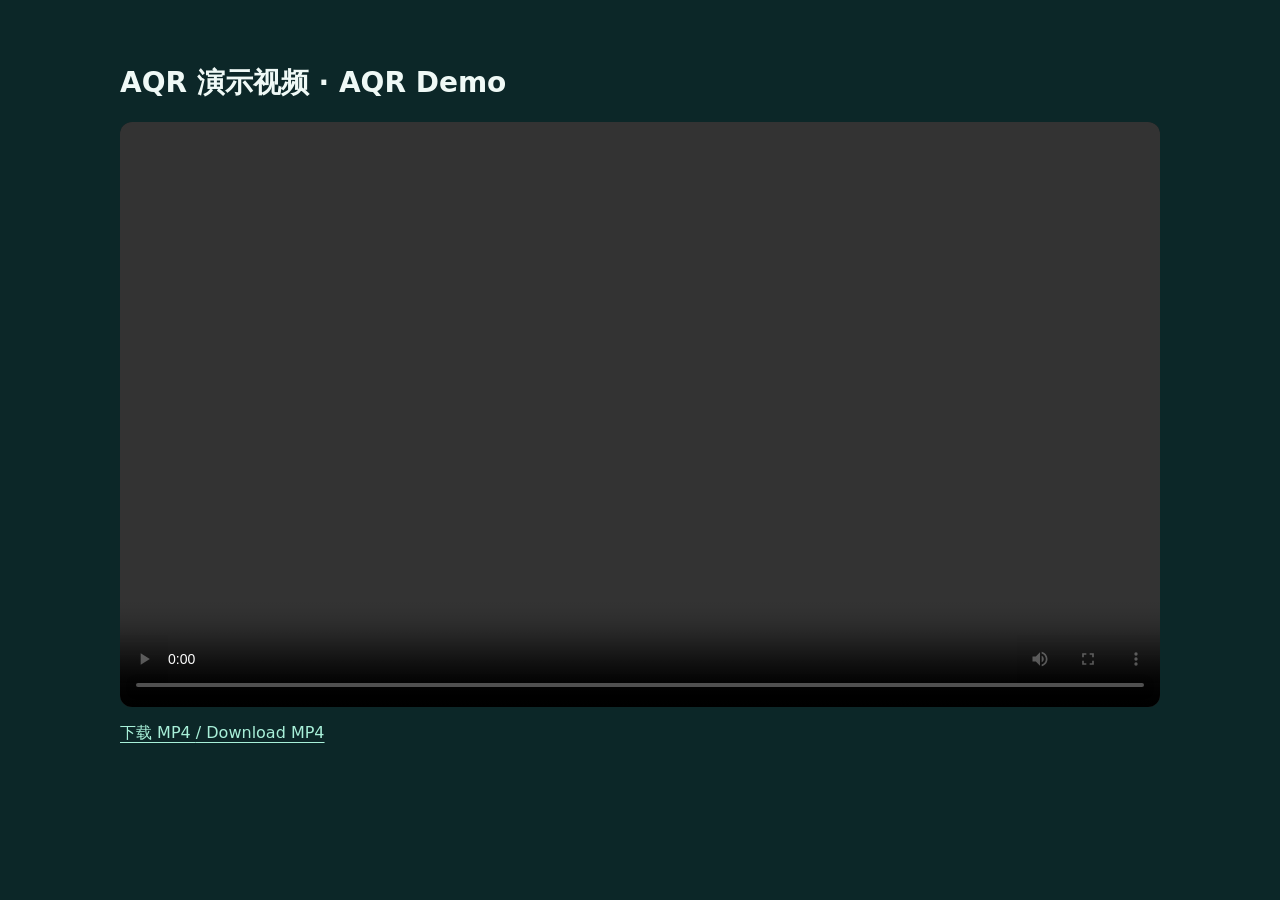
==== index.html @ 63028049 "Serve the AQR demo with a video player" ====
<!doctype html>
<html lang="zh-CN">
<head>
  <meta charset="utf-8">
  <meta name="viewport" content="width=device-width, initial-scale=1">
  <meta name="theme-color" content="#0c2728">
  <title>AQR 演示视频 · AQR Demo</title>
  <link rel="icon" href="assets/aqr-icon.png" type="image/png">
  <style>
    :root { color-scheme: dark; font-family: system-ui, "Microsoft YaHei", sans-serif; }
    body { margin: 0; background: #0c2728; color: #eff9f6; }
    main { width: min(65rem, calc(100% - 2rem)); margin: 0 auto; padding: clamp(1.5rem, 5vw, 4rem) 0; }
    h1 { margin: 0 0 1.25rem; font-size: clamp(1.25rem, 3vw, 1.75rem); }
    video { display: block; width: 100%; aspect-ratio: 16 / 9; border-radius: .75rem; background: #071719; }
    p { margin: 1rem 0 0; }
    a { color: #a8f0d9; text-underline-offset: .22em; }
  </style>
</head>
<body>
  <main>
    <h1>AQR 演示视频 <span lang="en">· AQR Demo</span></h1>
    <video controls playsinline preload="metadata" aria-label="AQR 演示视频 / AQR demo">
      <source src="assets/aqr-demo.mp4" type="video/mp4">
    </video>
    <p><a href="assets/aqr-demo.mp4" download>下载 MP4 <span lang="en">/ Download MP4</span></a></p>
  </main>
</body>
</html>
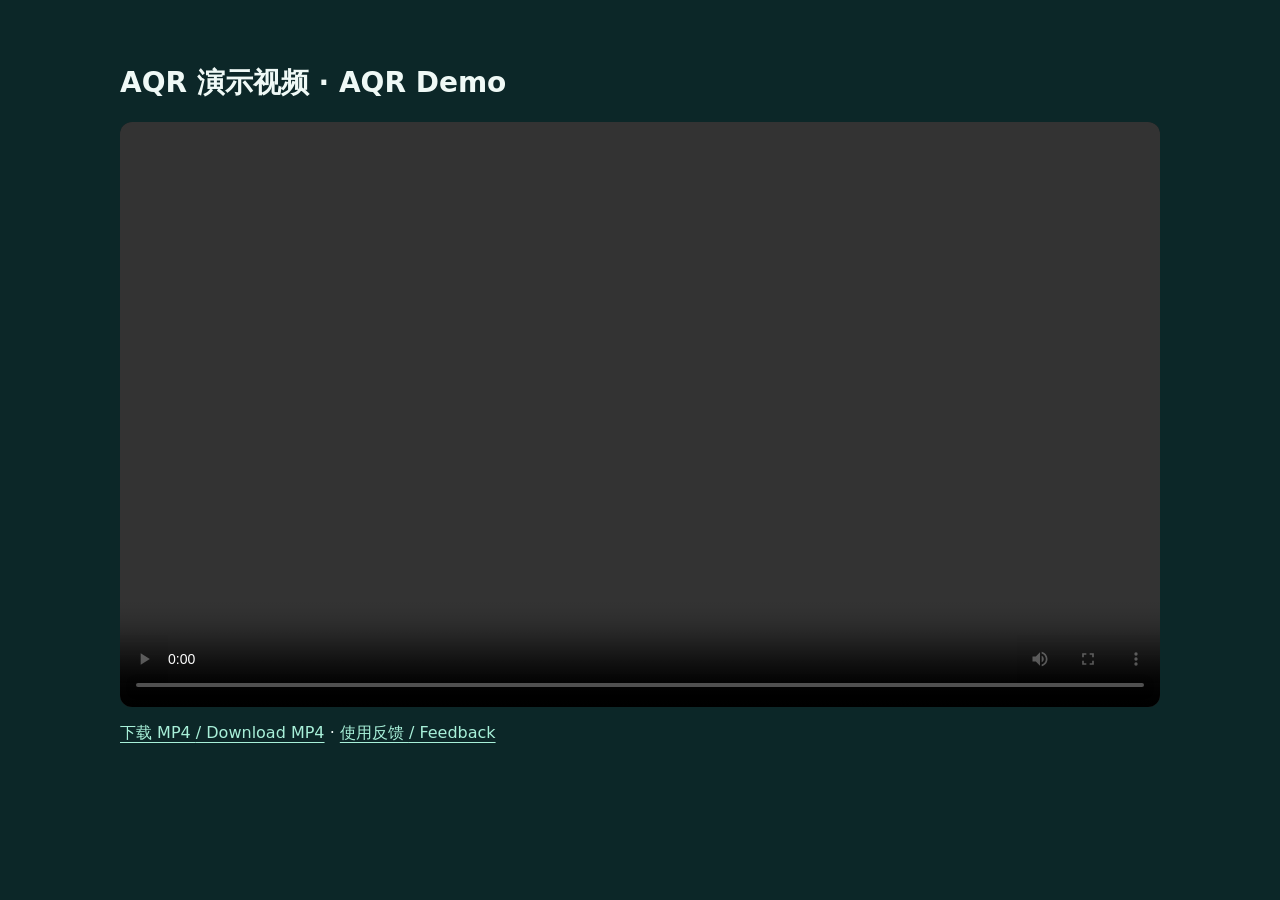
==== commit 19819e24: "Add a public AQR feedback form" ====
--- a/index.html
+++ b/index.html
@@ -22,7 +22,11 @@
     <video controls playsinline preload="metadata" aria-label="AQR 演示视频 / AQR demo">
       <source src="assets/aqr-demo.mp4" type="video/mp4">
     </video>
-    <p><a href="assets/aqr-demo.mp4" download>下载 MP4 <span lang="en">/ Download MP4</span></a></p>
+    <p>
+      <a href="assets/aqr-demo.mp4" download>下载 MP4 <span lang="en">/ Download MP4</span></a>
+      <span aria-hidden="true"> · </span>
+      <a href="https://github.com/joinwell52-AI/AQR-D/issues/new?template=feedback.yml">使用反馈 <span lang="en">/ Feedback</span></a>
+    </p>
   </main>
 </body>
 </html>
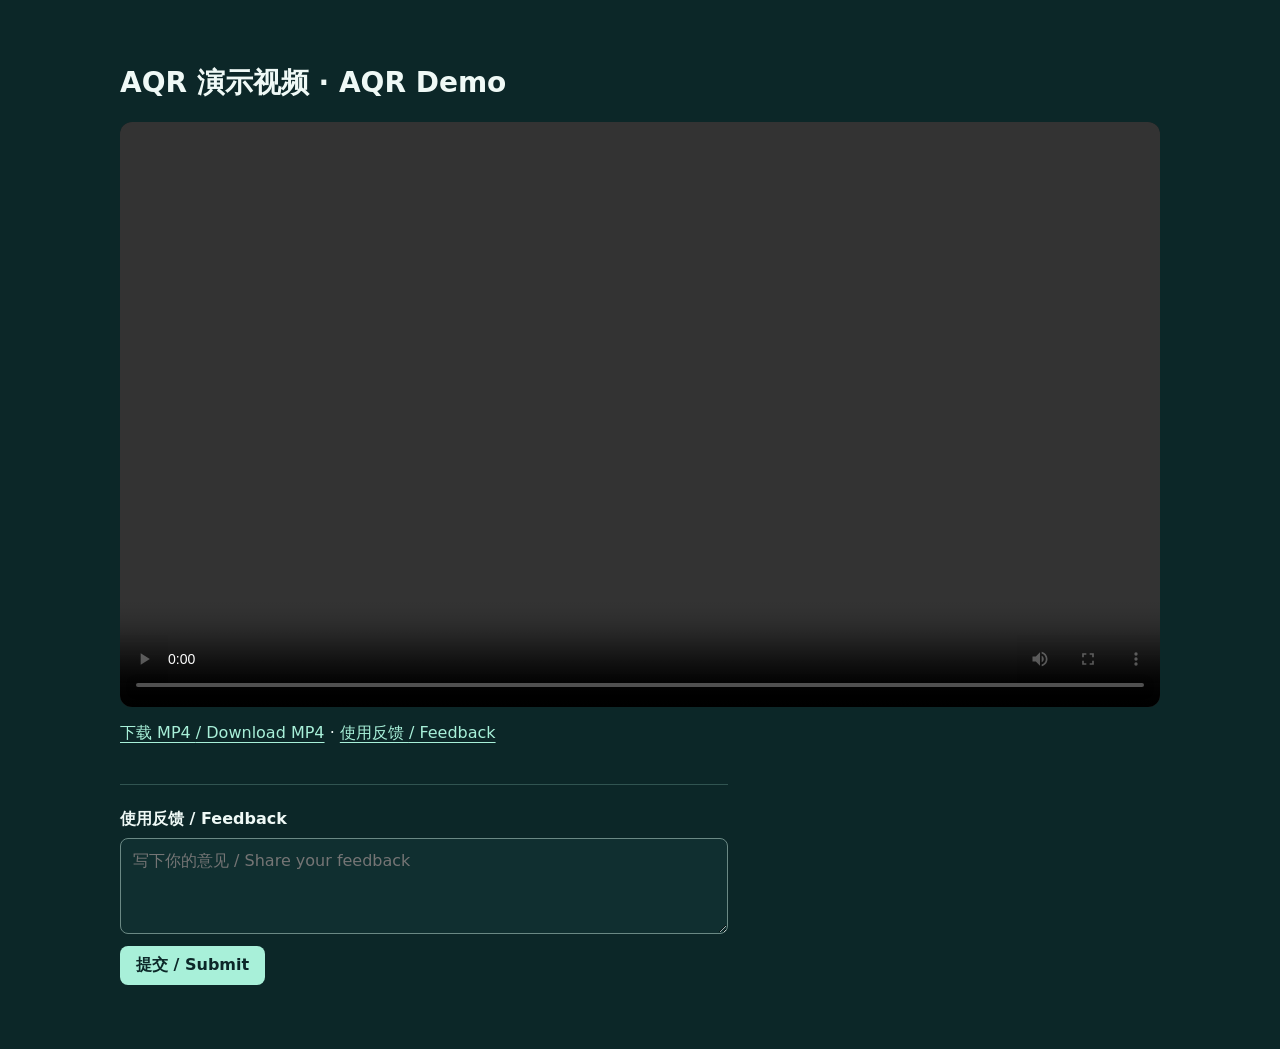
==== commit 360f6f4d: "Accept AQR feedback directly on the demo page" ====
--- a/index.html
+++ b/index.html
@@ -6,6 +6,7 @@
   <meta name="theme-color" content="#0c2728">
   <title>AQR 演示视频 · AQR Demo</title>
   <link rel="icon" href="assets/aqr-icon.png" type="image/png">
+  <script type="module" src="assets/feedback.js"></script>
   <style>
     :root { color-scheme: dark; font-family: system-ui, "Microsoft YaHei", sans-serif; }
     body { margin: 0; background: #0c2728; color: #eff9f6; }
@@ -14,6 +15,12 @@
     video { display: block; width: 100%; aspect-ratio: 16 / 9; border-radius: .75rem; background: #071719; }
     p { margin: 1rem 0 0; }
     a { color: #a8f0d9; text-underline-offset: .22em; }
+    #feedback { max-width: 38rem; margin-top: 2.5rem; padding-top: 1.5rem; border-top: 1px solid #315451; }
+    #feedback label { display: block; margin-bottom: .5rem; font-weight: 650; }
+    textarea { display: block; width: 100%; box-sizing: border-box; min-height: 6rem; resize: vertical; padding: .75rem; font: inherit; color: inherit; background: #102f30; border: 1px solid #6b8984; border-radius: .5rem; }
+    button { margin-top: .75rem; padding: .55rem 1rem; border: 0; border-radius: .5rem; background: #a8f0d9; color: #0c2728; font: inherit; font-weight: 650; cursor: pointer; }
+    button:disabled { opacity: .65; cursor: default; }
+    #feedback-result { margin-left: .5rem; }
   </style>
 </head>
 <body>
@@ -25,8 +32,14 @@
     <p>
       <a href="assets/aqr-demo.mp4" download>下载 MP4 <span lang="en">/ Download MP4</span></a>
       <span aria-hidden="true"> · </span>
-      <a href="https://github.com/joinwell52-AI/AQR-D/issues/new?template=feedback.yml">使用反馈 <span lang="en">/ Feedback</span></a>
+      <a href="#feedback">使用反馈 <span lang="en">/ Feedback</span></a>
     </p>
+    <form id="feedback">
+      <label for="feedback-message">使用反馈 <span lang="en">/ Feedback</span></label>
+      <textarea id="feedback-message" maxlength="1500" required placeholder="写下你的意见 / Share your feedback"></textarea>
+      <button type="submit" disabled>提交 <span lang="en">/ Submit</span></button>
+      <span id="feedback-result" role="status"></span>
+    </form>
   </main>
 </body>
 </html>
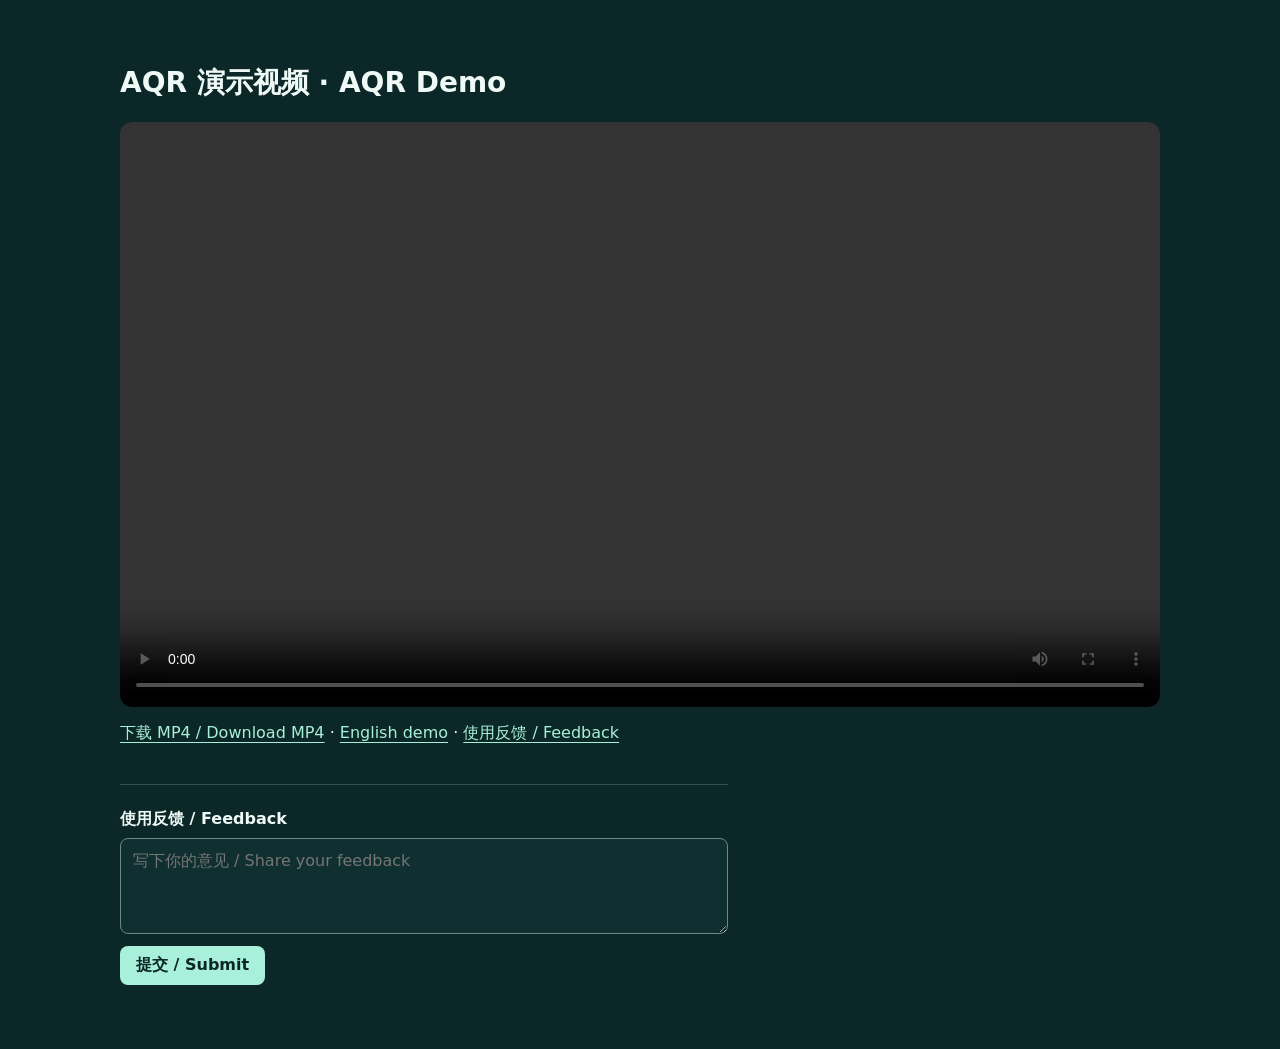
==== commit a3bd1749: "Publish the English AQR demo" ====
--- a/index.html
+++ b/index.html
@@ -6,15 +6,9 @@
   <meta name="theme-color" content="#0c2728">
   <title>AQR 演示视频 · AQR Demo</title>
   <link rel="icon" href="assets/aqr-icon.png" type="image/png">
+  <link rel="stylesheet" href="assets/demo.css">
   <script type="module" src="assets/feedback.js"></script>
   <style>
-    :root { color-scheme: dark; font-family: system-ui, "Microsoft YaHei", sans-serif; }
-    body { margin: 0; background: #0c2728; color: #eff9f6; }
-    main { width: min(65rem, calc(100% - 2rem)); margin: 0 auto; padding: clamp(1.5rem, 5vw, 4rem) 0; }
-    h1 { margin: 0 0 1.25rem; font-size: clamp(1.25rem, 3vw, 1.75rem); }
-    video { display: block; width: 100%; aspect-ratio: 16 / 9; border-radius: .75rem; background: #071719; }
-    p { margin: 1rem 0 0; }
-    a { color: #a8f0d9; text-underline-offset: .22em; }
     #feedback { max-width: 38rem; margin-top: 2.5rem; padding-top: 1.5rem; border-top: 1px solid #315451; }
     #feedback label { display: block; margin-bottom: .5rem; font-weight: 650; }
     textarea { display: block; width: 100%; box-sizing: border-box; min-height: 6rem; resize: vertical; padding: .75rem; font: inherit; color: inherit; background: #102f30; border: 1px solid #6b8984; border-radius: .5rem; }
@@ -32,6 +26,8 @@
     <p>
       <a href="assets/aqr-demo.mp4" download>下载 MP4 <span lang="en">/ Download MP4</span></a>
       <span aria-hidden="true"> · </span>
+      <a href="en/" lang="en">English demo</a>
+      <span aria-hidden="true"> · </span>
       <a href="#feedback">使用反馈 <span lang="en">/ Feedback</span></a>
     </p>
     <form id="feedback">
--- a/assets/demo.css
+++ b/assets/demo.css
@@ -0,0 +1,7 @@
+:root { color-scheme: dark; font-family: system-ui, "Microsoft YaHei", sans-serif; }
+body { margin: 0; background: #0c2728; color: #eff9f6; }
+main { width: min(65rem, calc(100% - 2rem)); margin: 0 auto; padding: clamp(1.5rem, 5vw, 4rem) 0; }
+h1 { margin: 0 0 1.25rem; font-size: clamp(1.25rem, 3vw, 1.75rem); }
+video { display: block; width: 100%; aspect-ratio: 16 / 9; border-radius: .75rem; background: #071719; }
+p { margin: 1rem 0 0; }
+a { color: #a8f0d9; text-underline-offset: .22em; }
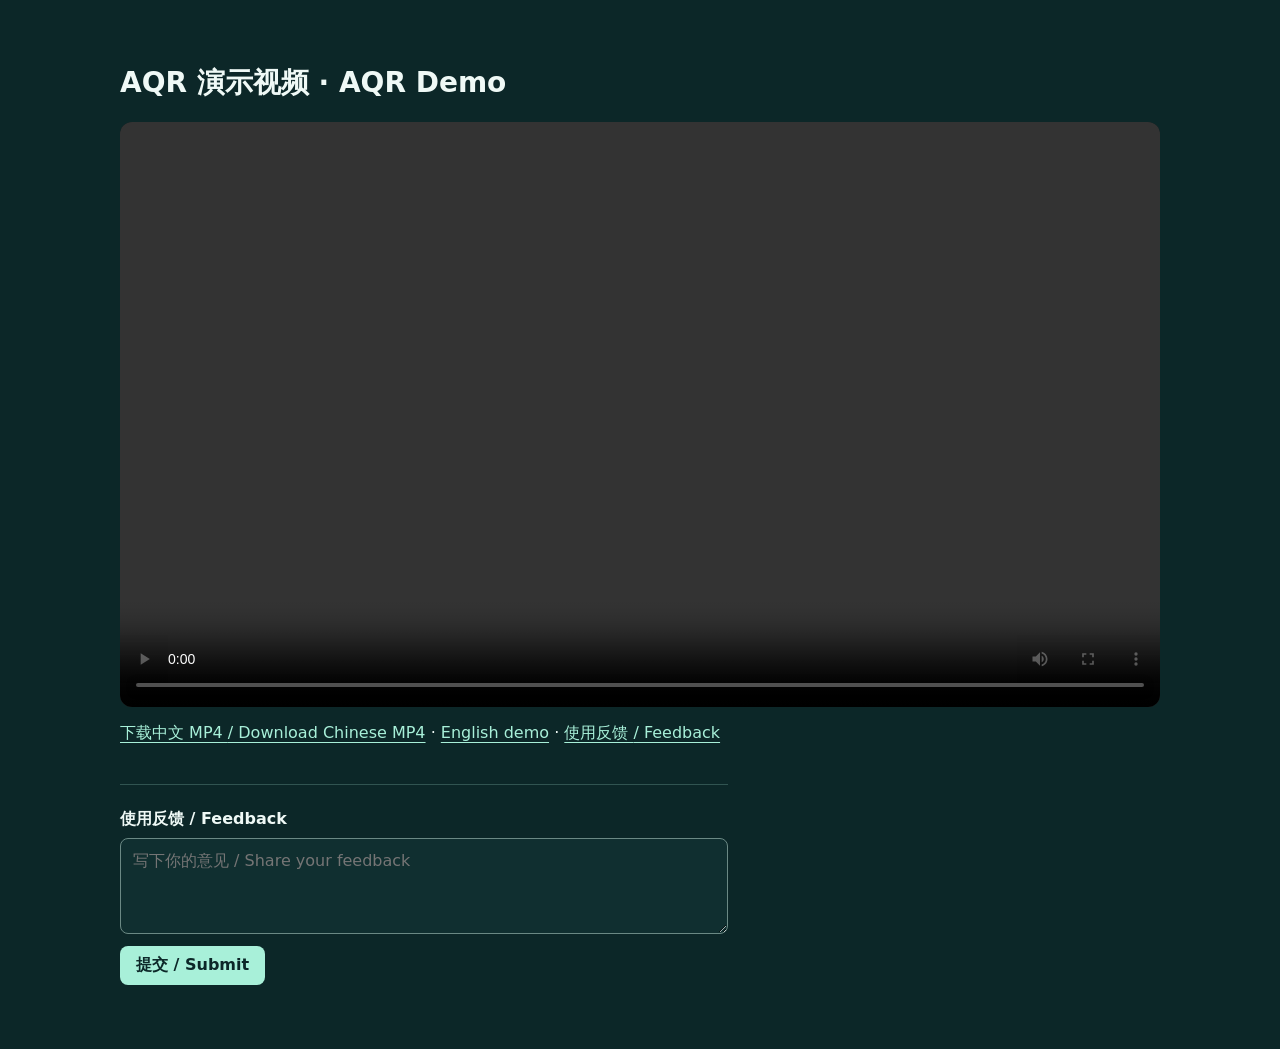
==== commit 336a43ee: "Add Mandarin narration to the AQR demo" ====
--- a/index.html
+++ b/index.html
@@ -20,11 +20,11 @@
 <body>
   <main>
     <h1>AQR 演示视频 <span lang="en">· AQR Demo</span></h1>
-    <video controls playsinline preload="metadata" aria-label="AQR 演示视频 / AQR demo">
-      <source src="assets/aqr-demo.mp4" type="video/mp4">
+    <video controls playsinline preload="metadata" aria-label="AQR 普通话配音演示 / AQR demo with Mandarin narration">
+      <source src="assets/aqr-demo.mp4?v=mandarin" type="video/mp4">
     </video>
     <p>
-      <a href="assets/aqr-demo.mp4" download>下载 MP4 <span lang="en">/ Download MP4</span></a>
+      <a href="assets/aqr-demo.mp4?v=mandarin" download>下载中文 MP4 <span lang="en">/ Download Chinese MP4</span></a>
       <span aria-hidden="true"> · </span>
       <a href="en/" lang="en">English demo</a>
       <span aria-hidden="true"> · </span>
